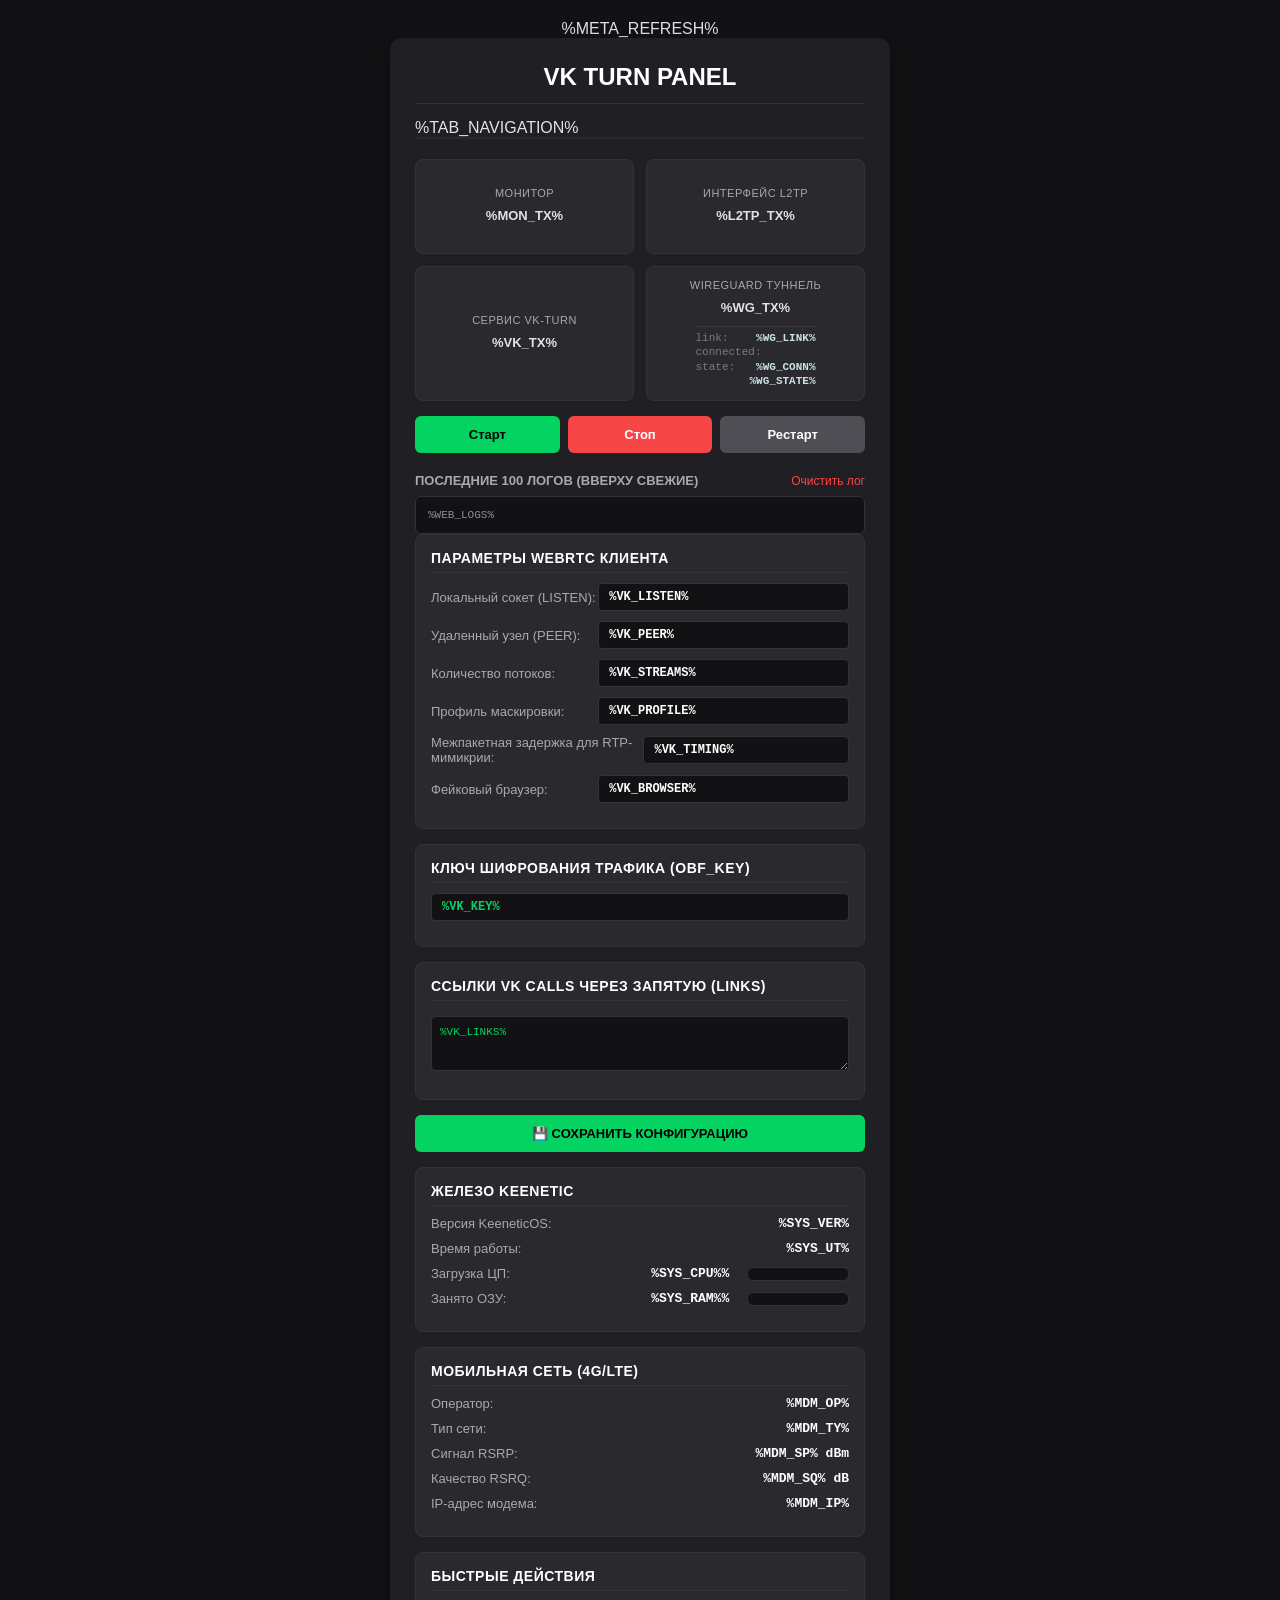
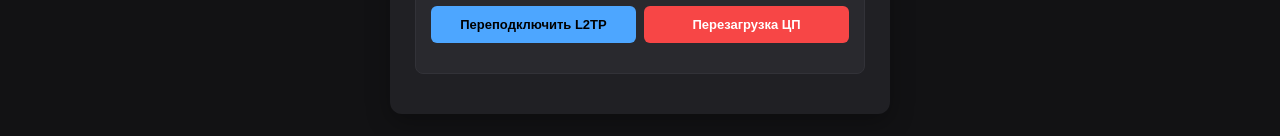
==== template.html @ 83023074 "Add files via upload" ====
<!DOCTYPE html><html lang='ru'><head><meta charset='UTF-8'><meta name='viewport' content='width=device-width, initial-scale=1.0'>
%META_REFRESH%
<title>VK TURN PANEL</title><style>
body { font-family: -apple-system, BlinkMacSystemFont, 'Segoe UI', Roboto, sans-serif; background: #121214; color: #e1e1e6; margin: 0; padding: 20px; display: flex; flex-direction: column; align-items: center; justify-content: flex-start; }
.container { width: 100%; max-width: 500px; background: #202024; padding: 25px; border-radius: 12px; box-shadow: 0 8px 24px rgba(0,0,0,0.3); box-sizing: border-box; display: block; }
h2 { margin-top: 0; text-align: center; color: #fff; font-weight: 600; border-bottom: 1px solid #323238; padding-bottom: 12px; margin-bottom: 15px; }
.tabs { display: flex; border-bottom: 2px solid #29292e; margin-bottom: 20px; gap: 5px; width: 100%; box-sizing: border-box; }
.tab-link { flex: 1; text-align: center; padding: 10px 5px; color: #a8a8b3; text-decoration: none; font-weight: bold; font-size: 13px; border-bottom: 2px solid transparent; margin-bottom: -2px; cursor: pointer; transition: 0.2s; white-space: nowrap; }
.tab-link.active { color: #04d361; border-bottom-color: #04d361; }
.status-grid { display: grid; grid-template-columns: 1fr 1fr; gap: 12px; margin-bottom: 15px; width: 100%; box-sizing: border-box; }
.status-card { background: #29292e; padding: 12px; border-radius: 8px; border: 1px solid #323238; display: flex; flex-direction: column; align-items: center; text-align: center; justify-content: center; min-height: 95px; box-sizing: border-box; }
.status-title { font-size: 11px; color: #a8a8b3; text-transform: uppercase; letter-spacing: 0.5px; margin-bottom: 6px; }
.badge { font-weight: bold; font-size: 13px; padding: 3px 10px; border-radius: 20px; }
.badge.up { background: rgba(4,211,97,0.1); color: #04d361; }
.badge.down { background: rgba(247,70,70,0.1); color: #f74646; }
.wg-tech-info { font-family: monospace; font-size: 11px; color: #797985; margin-top: 8px; text-align: left; width: 100%; max-width: 120px; border-top: 1px solid #383842; padding-top: 4px; line-height: 1.3; }
.wg-tech-info span { color: #cbe1e6; float: right; font-weight: bold; }
.btn-group { display: flex; gap: 8px; margin-top: 15px; margin-bottom: 15px; width: 100%; box-sizing: border-box; }
.btn { flex: 1; padding: 11px; border: none; border-radius: 6px; font-weight: bold; cursor: pointer; transition: 0.2s; font-size: 13px; text-decoration: none; text-align: center; box-sizing: border-box; }
.btn-start { background: #04d361; color: #000; }
.btn-stop { background: #f74646; color: #fff; }
.btn-blue { background: #4da6ff; color: #000; }
.btn-grey { background: #4e4e54; color: #fff; }
.log-header { display: flex; justify-content: space-between; align-items: center; margin-top: 20px; margin-bottom: 8px; width: 100%; box-sizing: border-box; }
.log-title { font-size: 13px; color: #a8a8b3; font-weight: bold; text-transform: uppercase; }
pre { background: #121214; padding: 12px; border-radius: 6px; border: 1px solid #323238; font-size: 11px; overflow-y: auto; overflow-x: hidden; white-space: pre-wrap; word-break: break-all; max-height: 180px; margin: 0; color: #8d8d99; font-family: monospace; box-sizing: border-box; width: 100%; }
.info-block { background: #29292e; border: 1px solid #323238; border-radius: 8px; padding: 15px; margin-bottom: 15px; width: 100%; box-sizing: border-box; display: block; }
.info-title { font-size: 14px; color: #fff; font-weight: bold; border-bottom: 1px solid #323238; padding-bottom: 6px; margin-bottom: 10px; text-transform: uppercase; letter-spacing: 0.5px; }
.info-row { display: flex; justify-content: space-between; font-size: 13px; margin-bottom: 10px; color: #a8a8b3; align-items: center; width: 100%; box-sizing: border-box; }
.info-row span { color: #fff; font-weight: bold; font-family: monospace; text-align: right; }
.progress-bar { background: #121214; width: 100px; height: 12px; border-radius: 6px; overflow: hidden; display: inline-block; vertical-align: middle; margin-left: 10px; border: 1px solid #323238; }
.progress-fill { background: #04d361; height: 100%; width: 0%; border-radius: 6px; }

.info-row input[type="text"] { background: #121214; color: #fff; border: 1px solid #323238; padding: 6px 10px; border-radius: 4px; font-family: monospace; font-size: 12px; font-weight: bold; width: 60%; text-align: left; box-sizing: border-box; transition: 0.2s; }
.info-row input[type="text"]:focus { border-color: #04d361; outline: none; background: #18181c; }
.info-row textarea { background: #121214; color: #04d361; border: 1px solid #323238; padding: 8px; border-radius: 4px; font-family: monospace; font-size: 11px; width: 100%; min-height: 55px; resize: vertical; box-sizing: border-box; margin-top: 5px; line-height: 1.4; }
.info-row textarea:focus { border-color: #04d361; outline: none; }

.tab-content.manage { display: %CSS_MANAGE%; }
.tab-content.vkturn { display: %CSS_VKTURN%; }
.tab-content.info   { display: %CSS_INFO%; }
</style></head><body><div class='container'><h2>VK TURN PANEL</h2>
<div class='tabs'>%TAB_NAVIGATION%</div>

<!-- TAB 1: MANAGE -->
<div class='tab-content manage'>
  <div class='status-grid'>
    <div class='status-card'><span class='status-title'>Монитор</span><span class='badge %MON_ST%'>%MON_TX%</span></div>
    <div class='status-card'><span class='status-title'>Интерфейс L2TP</span><span class='badge %L2TP_ST%'>%L2TP_TX%</span></div>
    <div class='status-card'><span class='status-title'>Сервис vk-turn</span><span class='badge %VK_ST%'>%VK_TX%</span></div>
    <div class='status-card'><span class='status-title'>WireGuard Туннель</span><span class='badge %WG_ST%'>%WG_TX%</span>
        <div class='wg-tech-info'>
            link: <span>%WG_LINK%</span><br>
            connected: <span>%WG_CONN%</span><br>
            state: <span>%WG_STATE%</span>
        </div>
    </div>
  </div>
  <div class='btn-group'>
    <a href='?action=start' class='btn btn-start'>Старт</a>
    <a href='?action=stop' class='btn btn-stop'>Стоп</a>
    <a href='?action=restart' class='btn btn-grey'>Рестарт</a>
  </div>
  <div class='log-header'><span class='log-title'>Последние 100 логов (вверху свежие)</span><a href='?tab=%CURRENT_TAB%&action=clearlog' class='btn-refresh' style='color:#f74646; font-size:12px; text-decoration:none;'>Очистить лог</a></div>
  <pre>%WEB_LOGS%</pre>
</div>

<!-- TAB 2: VK TURN -->
<div class='tab-content vkturn'>
  <form method="POST" action="index.cgi?tab=vkturn">
    <div class='info-block'>
      <div class='info-title'>Параметры WebRTC клиента</div>
      <div class='info-row'>Локальный сокет (LISTEN): <input type="text" name="listen" value="%VK_LISTEN%"></div>
      <div class='info-row'>Удаленный узел (PEER): <input type="text" name="peer" value="%VK_PEER%"></div>
      <div class='info-row'>Количество потоков: <input type="text" name="streams" value="%VK_STREAMS%"></div>
      <div class='info-row'>Профиль маскировки: <input type="text" name="obf_profile" value="%VK_PROFILE%"></div>
      <div class='info-row'>Межпакетная задержка для RTP-мимикрии: <input type="text" name="obf_timing" value="%VK_TIMING%"></div>
      <div class='info-row'>Фейковый браузер: <input type="text" name="browser" value="%VK_BROWSER%"></div>
    </div>
    
    <div class='info-block'>
      <div class='info-title'>Ключ шифрования трафика (obf_key)</div>
      <div class='info-row'><input type="text" name="obf_key" value="%VK_KEY%" style="width: 100%; color: #04d361;"></div>
    </div>

    <div class='info-block'>
      <div class='info-title'>Ссылки VK Calls через запятую (LINKS)</div>
      <div class='info-row' style="display: block;"><textarea name="links">%VK_LINKS%</textarea></div>
    </div>

    <div class='btn-group'>
      <button type="submit" class='btn btn-start' style="width: 100%;">💾 СОХРАНИТЬ КОНФИГУРАЦИЮ</button>
    </div>
  </form>
</div>

<!-- TAB 3: INFO -->
<div class='tab-content info'>
  <div class='info-block'>
    <div class='info-title'>Железо Keenetic</div>
    <div class='info-row'>Версия KeeneticOS: <span>%SYS_VER%</span></div>
    <div class='info-row'>Время работы: <span>%SYS_UT%</span></div>
    <div class='info-row'>Загрузка ЦП: <span>%SYS_CPU%% <div class='progress-bar'><div class='progress-fill' style='width:%SYS_CPU%%'></div></div></span></div>
    <div class='info-row'>Занято ОЗУ: <span>%SYS_RAM%% <div class='progress-bar'><div class='progress-fill' style='width:%SYS_RAM%%'></div></div></span></div>
  </div>
  <div class='info-block'>
    <div class='info-title'>Мобильная сеть (4G/LTE)</div>
    <div class='info-row'>Оператор: <span>%MDM_OP%</span></div>
    <div class='info-row'>Тип сети: <span>%MDM_TY%</span></div>
    <div class='info-row'>Сигнал RSRP: <span>%MDM_SP% dBm</span></div>
    <div class='info-row'>Качество RSRQ: <span>%MDM_SQ% dB</span></div>
    <div class='info-row'>IP-адрес модема: <span>%MDM_IP%</span></div>
  </div>
  <div class='info-block'>
    <div class='info-title'>Быстрые действия</div>
    <div class='btn-group'>
      <a href='?tab=info&action=recon' class='btn btn-blue'>Переподключить L2TP</a>
      <a href='?tab=info&action=reboot' class='btn btn-stop' onclick='return confirm("Перезагрузить роутер?")'>Перезагрузка ЦП</a>
    </div>
  </div>
</div>

</div></body></html>
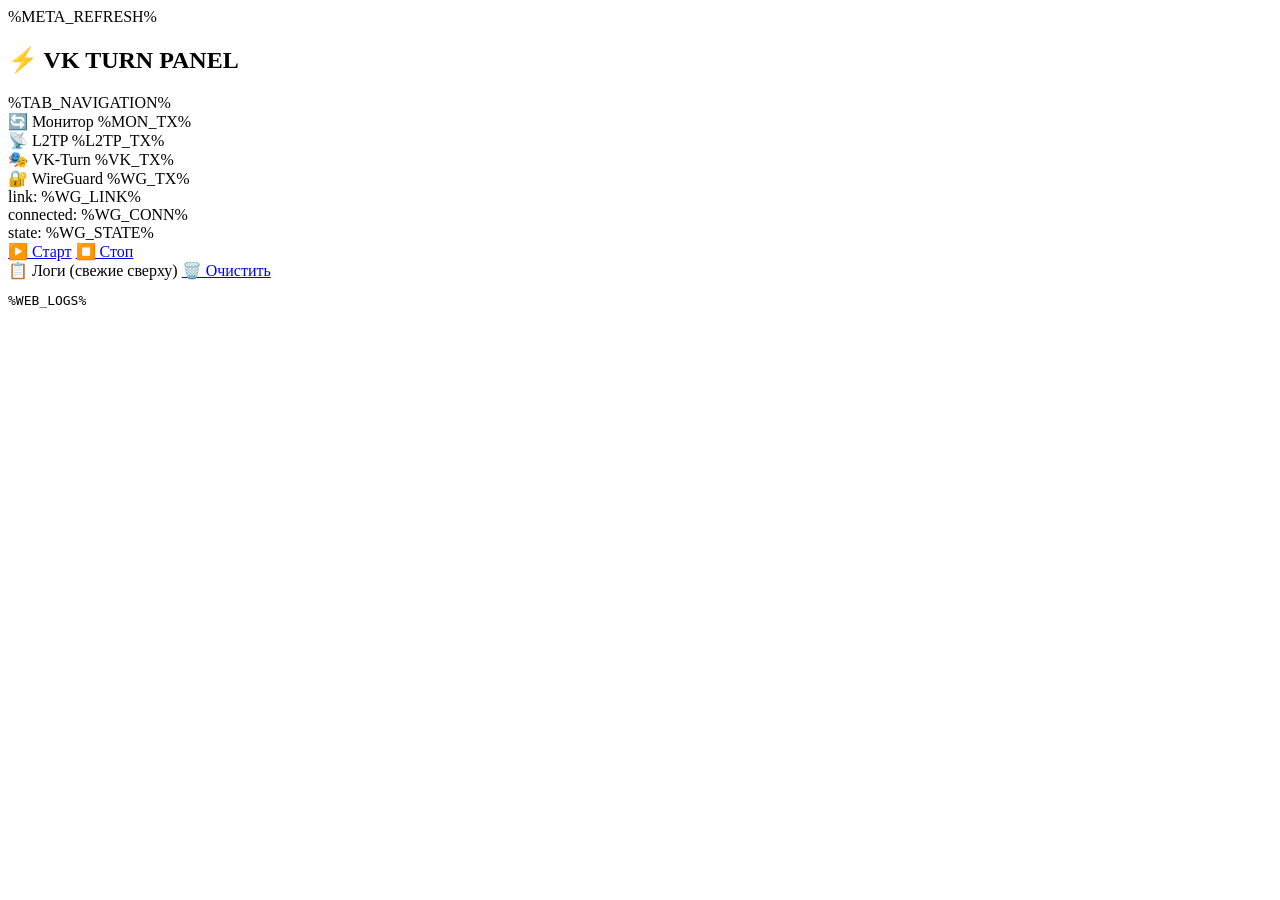
==== commit ad9ed7f5: "Add files via upload" ====
--- a/template.html
+++ b/template.html
@@ -1,123 +1,181 @@
-<!DOCTYPE html><html lang='ru'><head><meta charset='UTF-8'><meta name='viewport' content='width=device-width, initial-scale=1.0'>
-%META_REFRESH%
-<title>VK TURN PANEL</title><style>
-body { font-family: -apple-system, BlinkMacSystemFont, 'Segoe UI', Roboto, sans-serif; background: #121214; color: #e1e1e6; margin: 0; padding: 20px; display: flex; flex-direction: column; align-items: center; justify-content: flex-start; }
-.container { width: 100%; max-width: 500px; background: #202024; padding: 25px; border-radius: 12px; box-shadow: 0 8px 24px rgba(0,0,0,0.3); box-sizing: border-box; display: block; }
-h2 { margin-top: 0; text-align: center; color: #fff; font-weight: 600; border-bottom: 1px solid #323238; padding-bottom: 12px; margin-bottom: 15px; }
-.tabs { display: flex; border-bottom: 2px solid #29292e; margin-bottom: 20px; gap: 5px; width: 100%; box-sizing: border-box; }
-.tab-link { flex: 1; text-align: center; padding: 10px 5px; color: #a8a8b3; text-decoration: none; font-weight: bold; font-size: 13px; border-bottom: 2px solid transparent; margin-bottom: -2px; cursor: pointer; transition: 0.2s; white-space: nowrap; }
-.tab-link.active { color: #04d361; border-bottom-color: #04d361; }
-.status-grid { display: grid; grid-template-columns: 1fr 1fr; gap: 12px; margin-bottom: 15px; width: 100%; box-sizing: border-box; }
-.status-card { background: #29292e; padding: 12px; border-radius: 8px; border: 1px solid #323238; display: flex; flex-direction: column; align-items: center; text-align: center; justify-content: center; min-height: 95px; box-sizing: border-box; }
-.status-title { font-size: 11px; color: #a8a8b3; text-transform: uppercase; letter-spacing: 0.5px; margin-bottom: 6px; }
-.badge { font-weight: bold; font-size: 13px; padding: 3px 10px; border-radius: 20px; }
-.badge.up { background: rgba(4,211,97,0.1); color: #04d361; }
-.badge.down { background: rgba(247,70,70,0.1); color: #f74646; }
-.wg-tech-info { font-family: monospace; font-size: 11px; color: #797985; margin-top: 8px; text-align: left; width: 100%; max-width: 120px; border-top: 1px solid #383842; padding-top: 4px; line-height: 1.3; }
-.wg-tech-info span { color: #cbe1e6; float: right; font-weight: bold; }
-.btn-group { display: flex; gap: 8px; margin-top: 15px; margin-bottom: 15px; width: 100%; box-sizing: border-box; }
-.btn { flex: 1; padding: 11px; border: none; border-radius: 6px; font-weight: bold; cursor: pointer; transition: 0.2s; font-size: 13px; text-decoration: none; text-align: center; box-sizing: border-box; }
-.btn-start { background: #04d361; color: #000; }
-.btn-stop { background: #f74646; color: #fff; }
-.btn-blue { background: #4da6ff; color: #000; }
-.btn-grey { background: #4e4e54; color: #fff; }
-.log-header { display: flex; justify-content: space-between; align-items: center; margin-top: 20px; margin-bottom: 8px; width: 100%; box-sizing: border-box; }
-.log-title { font-size: 13px; color: #a8a8b3; font-weight: bold; text-transform: uppercase; }
-pre { background: #121214; padding: 12px; border-radius: 6px; border: 1px solid #323238; font-size: 11px; overflow-y: auto; overflow-x: hidden; white-space: pre-wrap; word-break: break-all; max-height: 180px; margin: 0; color: #8d8d99; font-family: monospace; box-sizing: border-box; width: 100%; }
-.info-block { background: #29292e; border: 1px solid #323238; border-radius: 8px; padding: 15px; margin-bottom: 15px; width: 100%; box-sizing: border-box; display: block; }
-.info-title { font-size: 14px; color: #fff; font-weight: bold; border-bottom: 1px solid #323238; padding-bottom: 6px; margin-bottom: 10px; text-transform: uppercase; letter-spacing: 0.5px; }
-.info-row { display: flex; justify-content: space-between; font-size: 13px; margin-bottom: 10px; color: #a8a8b3; align-items: center; width: 100%; box-sizing: border-box; }
-.info-row span { color: #fff; font-weight: bold; font-family: monospace; text-align: right; }
-.progress-bar { background: #121214; width: 100px; height: 12px; border-radius: 6px; overflow: hidden; display: inline-block; vertical-align: middle; margin-left: 10px; border: 1px solid #323238; }
-.progress-fill { background: #04d361; height: 100%; width: 0%; border-radius: 6px; }
+<!DOCTYPE html>
+<html lang='ru'>
+<head>
+    <meta charset='UTF-8'>
+    <meta name='viewport' content='width=device-width, initial-scale=1.0'>
+    %META_REFRESH%
+    <title>VK TURN PANEL</title>
+    <link rel="stylesheet" href="/cgi-bin/style.css">
+</head>
+<body>
+    <div class='container'>
+        <h2>⚡ VK TURN PANEL</h2>
+        <div class='tabs'>%TAB_NAVIGATION%</div>
 
-.info-row input[type="text"] { background: #121214; color: #fff; border: 1px solid #323238; padding: 6px 10px; border-radius: 4px; font-family: monospace; font-size: 12px; font-weight: bold; width: 60%; text-align: left; box-sizing: border-box; transition: 0.2s; }
-.info-row input[type="text"]:focus { border-color: #04d361; outline: none; background: #18181c; }
-.info-row textarea { background: #121214; color: #04d361; border: 1px solid #323238; padding: 8px; border-radius: 4px; font-family: monospace; font-size: 11px; width: 100%; min-height: 55px; resize: vertical; box-sizing: border-box; margin-top: 5px; line-height: 1.4; }
-.info-row textarea:focus { border-color: #04d361; outline: none; }
+        <!-- TAB 1: MANAGE -->
+        <div id='tab-manage' style='display: block;'>
+            <div class='status-grid'>
+                <div class='status-card'>
+                    <span class='status-title'>🔄 Монитор</span>
+                    <span class='badge %MON_ST%'>%MON_TX%</span>
+                </div>
+                <div class='status-card'>
+                    <span class='status-title'>📡 L2TP</span>
+                    <span class='badge %L2TP_ST%'>%L2TP_TX%</span>
+                </div>
+                <div class='status-card'>
+                    <span class='status-title'>🎭 VK-Turn</span>
+                    <span class='badge %VK_ST%'>%VK_TX%</span>
+                </div>
+                <div class='status-card'>
+                    <span class='status-title'>🔐 WireGuard</span>
+                    <span class='badge %WG_ST%'>%WG_TX%</span>
+                    <div class='wg-tech-info'>
+                        link: <span>%WG_LINK%</span><br>
+                        connected: <span>%WG_CONN%</span><br>
+                        state: <span>%WG_STATE%</span>
+                    </div>
+                </div>
+            </div>
+            
+            <div class='btn-group'>
+                <a href='/cgi-bin/index.cgi?action=start' class='btn btn-start'>▶️ Старт</a>
+                <a href='/cgi-bin/index.cgi?action=stop' class='btn btn-stop'>⏹️ Стоп</a>
+            </div>
 
-.tab-content.manage { display: %CSS_MANAGE%; }
-.tab-content.vkturn { display: %CSS_VKTURN%; }
-.tab-content.info   { display: %CSS_INFO%; }
-</style></head><body><div class='container'><h2>VK TURN PANEL</h2>
-<div class='tabs'>%TAB_NAVIGATION%</div>
+            <div class='log-header'>
+                <span class='log-title'>📋 Логи (свежие сверху)</span>
+                <a href='/cgi-bin/index.cgi?tab=%CURRENT_TAB%&action=clearlog' class='btn-refresh'>🗑️ Очистить</a>
+            </div>
+            <pre>%WEB_LOGS%</pre>
+        </div>
 
-<!-- TAB 1: MANAGE -->
-<div class='tab-content manage'>
-  <div class='status-grid'>
-    <div class='status-card'><span class='status-title'>Монитор</span><span class='badge %MON_ST%'>%MON_TX%</span></div>
-    <div class='status-card'><span class='status-title'>Интерфейс L2TP</span><span class='badge %L2TP_ST%'>%L2TP_TX%</span></div>
-    <div class='status-card'><span class='status-title'>Сервис vk-turn</span><span class='badge %VK_ST%'>%VK_TX%</span></div>
-    <div class='status-card'><span class='status-title'>WireGuard Туннель</span><span class='badge %WG_ST%'>%WG_TX%</span>
-        <div class='wg-tech-info'>
-            link: <span>%WG_LINK%</span><br>
-            connected: <span>%WG_CONN%</span><br>
-            state: <span>%WG_STATE%</span>
+        <!-- TAB 2: VK TURN -->
+        <div id='tab-vkturn' style='display: none;'>
+            %SAVE_MESSAGE%
+            <form>
+                <input type="hidden" name="csrf_token" value="%CSRF_TOKEN%">
+                
+                <div class='info-block'>
+                    <div class='info-title'>🌐 Параметры WebRTC</div>
+                    
+                    <div class='info-row' style="display: flex; align-items: center; gap: 12px; margin-bottom: 10px;">
+                        <label style="min-width: 130px; font-weight: bold; color: #a8a8b3;">Listen:</label>
+                        <input type="text" name="listen" value="%VK_LISTEN%" style="flex: 1; background: #121214; color: #fff; border: 1px solid #323238; padding: 6px 10px; border-radius: 4px; font-family: monospace; font-size: 12px;">
+                    </div>
+                    
+                    <div class='info-row' style="display: flex; align-items: center; gap: 12px; margin-bottom: 10px;">
+                        <label style="min-width: 130px; font-weight: bold; color: #a8a8b3;">Peer:</label>
+                        <input type="text" name="peer" value="%VK_PEER%" style="flex: 1; background: #121214; color: #fff; border: 1px solid #323238; padding: 6px 10px; border-radius: 4px; font-family: monospace; font-size: 12px;">
+                    </div>
+                    
+                    <div class='info-row' style="display: flex; align-items: center; gap: 12px; margin-bottom: 10px;">
+                        <label style="min-width: 130px; font-weight: bold; color: #a8a8b3;">Streams:</label>
+                        <input type="text" name="streams" value="%VK_STREAMS%" style="flex: 1; background: #121214; color: #fff; border: 1px solid #323238; padding: 6px 10px; border-radius: 4px; font-family: monospace; font-size: 12px;">
+                    </div>
+                    
+                    <div class='info-row' style="display: flex; align-items: center; gap: 12px; margin-bottom: 10px;">
+                        <label style="min-width: 130px; font-weight: bold; color: #a8a8b3;">Browser:</label>
+                        <select name="browser" style="flex: 1; background: #121214; color: #fff; border: 1px solid #323238; padding: 6px 10px; border-radius: 4px; font-family: monospace; font-size: 12px;">
+                            <option value="chrome" %VK_BROWSER_CHROME_SELECTED%>chrome</option>
+                            <option value="firefox" %VK_BROWSER_FIREFOX_SELECTED%>firefox</option>
+                            <option value="safari" %VK_BROWSER_SAFARI_SELECTED%>safari</option>
+                        </select>
+                    </div>
+                    
+                    <div class='info-row' style="display: flex; align-items: center; gap: 12px; margin-bottom: 10px;">
+                        <label style="min-width: 130px; font-weight: bold; color: #a8a8b3;">Obf Profile:</label>
+                        <select name="obf_profile" style="flex: 1; background: #121214; color: #fff; border: 1px solid #323238; padding: 6px 10px; border-radius: 4px; font-family: monospace; font-size: 12px;">
+                            <option value="none" %VK_PROFILE_NONE_SELECTED%>none</option>
+                            <option value="rtpopus" %VK_PROFILE_RTPOPUS_SELECTED%>rtpopus</option>
+                            <option value="rtpopus2" %VK_PROFILE_RTPOPUS2_SELECTED%>rtpopus2</option>
+                            <option value="rtpopus3" %VK_PROFILE_RTPOPUS3_SELECTED%>rtpopus3</option>
+                        </select>
+                    </div>
+                    
+                    <div class='info-row' style="display: flex; align-items: center; gap: 12px; margin-bottom: 10px;">
+                        <label style="min-width: 130px; font-weight: bold; color: #a8a8b3;">Obf Timing (ms):</label>
+                        <input type="text" name="obf_timing" value="%VK_TIMING%" style="flex: 1; background: #121214; color: #fff; border: 1px solid #323238; padding: 6px 10px; border-radius: 4px; font-family: monospace; font-size: 12px;">
+                    </div>
+                </div>
+                
+                <div class='info-block'>
+                    <div class='info-title'>🔑 Ключ шифрования</div>
+                    <div class='info-row'>
+                        <input type="text" name="obf_key" value="%VK_KEY%" style="width: 100%; color: #04d361;">
+                    </div>
+                </div>
+
+                <div class='info-block'>
+                    <div class='info-title'>🔗 Ссылки VK Calls</div>
+                    <div class='info-row' style="display: block;">
+                        <textarea name="links">%VK_LINKS%</textarea>
+                    </div>
+                </div>
+
+                <div class='btn-group'>
+                    <button type="submit" class='btn btn-save' style="width: 100%;">💾 СОХРАНИТЬ</button>
+                </div>
+            </form>
+        </div>
+
+        <!-- TAB 3: INFO -->
+        <div id='tab-info' style='display: none;'>
+            <div class='info-block'>
+                <div class='info-title'>💻 Система</div>
+                <div class='info-row'>Версия: <span>%SYS_VER%</span></div>
+                <div class='info-row'>Uptime: <span>%SYS_UT%</span></div>
+                <div class='info-row'>
+                    CPU: <span>%SYS_CPU%% <div class='progress-bar'><div class='progress-fill' style='width:%SYS_CPU%%'></div></div></span>
+                </div>
+                <div class='info-row'>
+                    RAM: <span>%SYS_RAM%% <div class='progress-bar'><div class='progress-fill' style='width:%SYS_RAM%%'></div></div></span>
+                </div>
+            </div>
+
+            <div class='info-block'>
+                <div class='info-title'>📶 Модем (4G/LTE)</div>
+                <div class='info-row'>Оператор: <span>%MDM_OP%</span></div>
+                <div class='info-row'>Тип: <span>%MDM_TY%</span></div>
+                <div class='info-row'>RSRP: <span>%MDM_SP% dBm</span></div>
+                <div class='info-row'>RSRQ: <span>%MDM_SQ% dB</span></div>
+                <div class='info-row'>IP: <span>%MDM_IP%</span></div>
+            </div>
+
+            <div class='info-block'>
+                <div class='info-title'>⚡ Действия</div>
+                <div class='btn-group'>
+                    <a href='/cgi-bin/index.cgi?tab=info&action=recon' class='btn btn-blue'>🔄 Переподключить L2TP</a>
+                    <a href='/cgi-bin/index.cgi?tab=info&action=reboot' class='btn btn-stop' onclick='return confirm("Точно перезагрузить роутер?")'>🔴 Перезагрузка</a>
+                </div>
+            </div>
         </div>
     </div>
-  </div>
-  <div class='btn-group'>
-    <a href='?action=start' class='btn btn-start'>Старт</a>
-    <a href='?action=stop' class='btn btn-stop'>Стоп</a>
-    <a href='?action=restart' class='btn btn-grey'>Рестарт</a>
-  </div>
-  <div class='log-header'><span class='log-title'>Последние 100 логов (вверху свежие)</span><a href='?tab=%CURRENT_TAB%&action=clearlog' class='btn-refresh' style='color:#f74646; font-size:12px; text-decoration:none;'>Очистить лог</a></div>
-  <pre>%WEB_LOGS%</pre>
-</div>
 
-<!-- TAB 2: VK TURN -->
-<div class='tab-content vkturn'>
-  <form method="POST" action="index.cgi?tab=vkturn">
-    <div class='info-block'>
-      <div class='info-title'>Параметры WebRTC клиента</div>
-      <div class='info-row'>Локальный сокет (LISTEN): <input type="text" name="listen" value="%VK_LISTEN%"></div>
-      <div class='info-row'>Удаленный узел (PEER): <input type="text" name="peer" value="%VK_PEER%"></div>
-      <div class='info-row'>Количество потоков: <input type="text" name="streams" value="%VK_STREAMS%"></div>
-      <div class='info-row'>Профиль маскировки: <input type="text" name="obf_profile" value="%VK_PROFILE%"></div>
-      <div class='info-row'>Межпакетная задержка для RTP-мимикрии: <input type="text" name="obf_timing" value="%VK_TIMING%"></div>
-      <div class='info-row'>Фейковый браузер: <input type="text" name="browser" value="%VK_BROWSER%"></div>
-    </div>
-    
-    <div class='info-block'>
-      <div class='info-title'>Ключ шифрования трафика (obf_key)</div>
-      <div class='info-row'><input type="text" name="obf_key" value="%VK_KEY%" style="width: 100%; color: #04d361;"></div>
-    </div>
+    <script>
+    // Переключение вкладок
+    document.querySelectorAll('.tab-link').forEach(function(tab) {
+        tab.addEventListener('click', function(e) {
+            e.preventDefault();
+            var target = this.getAttribute('href');
+            var tabId = target.split('tab=')[1];
+            
+            // Скрываем все вкладки
+            document.querySelectorAll('#tab-manage, #tab-vkturn, #tab-info').forEach(function(el) {
+                el.style.display = 'none';
+            });
+            
+            // Показываем нужную
+            if (tabId === 'manage') document.getElementById('tab-manage').style.display = 'block';
+            else if (tabId === 'vkturn') document.getElementById('tab-vkturn').style.display = 'block';
+            else if (tabId === 'info') document.getElementById('tab-info').style.display = 'block';
+            
+            // Обновляем URL
+            history.pushState(null, '', target);
+        });
+    });
+    </script>
 
-    <div class='info-block'>
-      <div class='info-title'>Ссылки VK Calls через запятую (LINKS)</div>
-      <div class='info-row' style="display: block;"><textarea name="links">%VK_LINKS%</textarea></div>
-    </div>
-
-    <div class='btn-group'>
-      <button type="submit" class='btn btn-start' style="width: 100%;">💾 СОХРАНИТЬ КОНФИГУРАЦИЮ</button>
-    </div>
-  </form>
-</div>
-
-<!-- TAB 3: INFO -->
-<div class='tab-content info'>
-  <div class='info-block'>
-    <div class='info-title'>Железо Keenetic</div>
-    <div class='info-row'>Версия KeeneticOS: <span>%SYS_VER%</span></div>
-    <div class='info-row'>Время работы: <span>%SYS_UT%</span></div>
-    <div class='info-row'>Загрузка ЦП: <span>%SYS_CPU%% <div class='progress-bar'><div class='progress-fill' style='width:%SYS_CPU%%'></div></div></span></div>
-    <div class='info-row'>Занято ОЗУ: <span>%SYS_RAM%% <div class='progress-bar'><div class='progress-fill' style='width:%SYS_RAM%%'></div></div></span></div>
-  </div>
-  <div class='info-block'>
-    <div class='info-title'>Мобильная сеть (4G/LTE)</div>
-    <div class='info-row'>Оператор: <span>%MDM_OP%</span></div>
-    <div class='info-row'>Тип сети: <span>%MDM_TY%</span></div>
-    <div class='info-row'>Сигнал RSRP: <span>%MDM_SP% dBm</span></div>
-    <div class='info-row'>Качество RSRQ: <span>%MDM_SQ% dB</span></div>
-    <div class='info-row'>IP-адрес модема: <span>%MDM_IP%</span></div>
-  </div>
-  <div class='info-block'>
-    <div class='info-title'>Быстрые действия</div>
-    <div class='btn-group'>
-      <a href='?tab=info&action=recon' class='btn btn-blue'>Переподключить L2TP</a>
-      <a href='?tab=info&action=reboot' class='btn btn-stop' onclick='return confirm("Перезагрузить роутер?")'>Перезагрузка ЦП</a>
-    </div>
-  </div>
-</div>
-
-</div></body></html>
+    <script src="/cgi-bin/script.js"></script>
+</body>
+</html>
